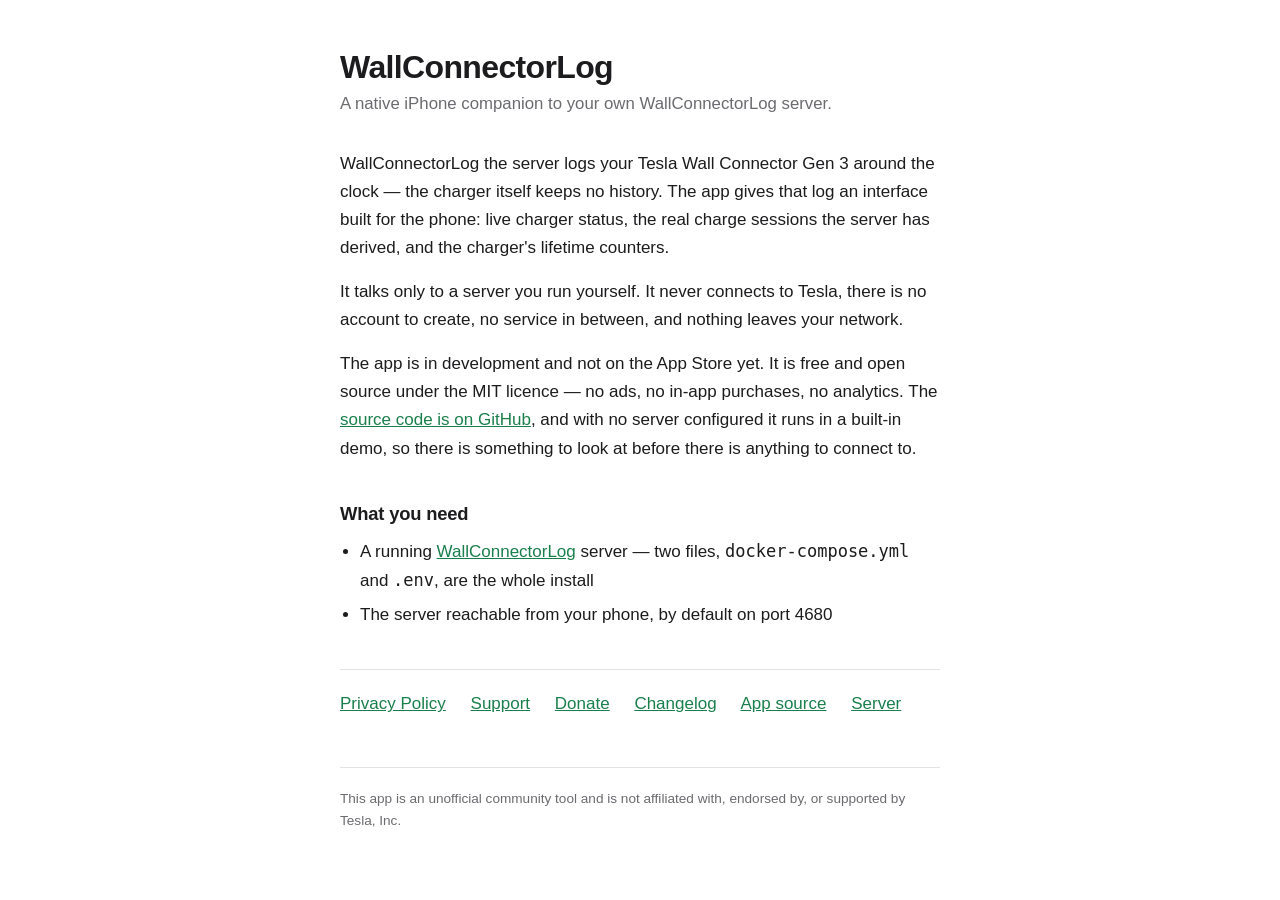
==== index.html @ 89d7c36f "Publish the landing, privacy, support, donate and changelog pages" ====
<!doctype html>
<html lang="en">
<head>
<meta charset="utf-8">
<meta name="viewport" content="width=device-width, initial-scale=1">
<title>WallConnectorLog</title>
<link rel="stylesheet" href="style.css">
</head>
<body>

<h1>WallConnectorLog</h1>
<p class="lede">A native iPhone companion to your own WallConnectorLog server.</p>

<p>WallConnectorLog the server logs your Tesla Wall Connector Gen 3 around the clock — the
charger itself keeps no history. The app gives that log an interface built for the phone: live
charger status, the real charge sessions the server has derived, and the charger's lifetime
counters.</p>

<p>It talks only to a server you run yourself. It never connects to Tesla, there is no account to
create, no service in between, and nothing leaves your network.</p>

<p>The app is in development and not on the App Store yet. It is free and open source under the
MIT licence — no ads, no in-app purchases, no analytics. The
<a href="https://github.com/mews-se/wallconnectorlog-ios">source code is on GitHub</a>, and with
no server configured it runs in a built-in demo, so there is something to look at before there is
anything to connect to.</p>

<h2>What you need</h2>
<ul>
  <li>A running <a href="https://github.com/mews-se/wallconnectorlog">WallConnectorLog</a> server
      — two files, <code>docker-compose.yml</code> and <code>.env</code>, are the whole
      install</li>
  <li>The server reachable from your phone, by default on port 4680</li>
</ul>

<nav>
  <a href="privacy/">Privacy Policy</a>
  <a href="support/">Support</a>
  <a href="donate/">Donate</a>
  <a href="changelog/">Changelog</a>
  <a href="https://github.com/mews-se/wallconnectorlog-ios">App source</a>
  <a href="https://github.com/mews-se/wallconnectorlog">Server</a>
</nav>

<footer>
This app is an unofficial community tool and is not affiliated with, endorsed by, or supported by
Tesla, Inc.
</footer>

</body>
</html>
---- style.css ----
:root {
  --bg: #ffffff;
  --fg: #1c1c1e;
  --muted: #6b6b70;
  --rule: #e3e3e6;
  --link: #1a7f4b;
}

@media (prefers-color-scheme: dark) {
  :root {
    --bg: #131315;
    --fg: #e8e8ea;
    --muted: #98989e;
    --rule: #2c2c30;
    --link: #4ec97f;
  }
}

* { box-sizing: border-box; }

body {
  margin: 0 auto;
  padding: 3rem 1.25rem 4rem;
  max-width: 40rem;
  background: var(--bg);
  color: var(--fg);
  font: 17px/1.65 -apple-system, BlinkMacSystemFont, "Segoe UI", Roboto, Helvetica, Arial, sans-serif;
  -webkit-text-size-adjust: 100%;
}

h1 {
  font-size: 2rem;
  line-height: 1.2;
  margin: 0 0 0.25rem;
  letter-spacing: -0.02em;
}

h2 {
  font-size: 1.15rem;
  margin: 2.25rem 0 0.5rem;
  letter-spacing: -0.01em;
}

p, ul { margin: 0 0 1rem; }
ul { padding-left: 1.25rem; }
li { margin-bottom: 0.4rem; }

a { color: var(--link); }
a:hover { text-decoration: none; }

.lede {
  color: var(--muted);
  font-size: 1.05rem;
  margin-bottom: 2rem;
}

.updated {
  color: var(--muted);
  font-size: 0.9rem;
  margin-bottom: 2rem;
}

nav {
  margin: 2.5rem 0 0;
  padding-top: 1.25rem;
  border-top: 1px solid var(--rule);
}

nav a { margin-right: 1.25rem; }

footer {
  margin-top: 3rem;
  padding-top: 1.25rem;
  border-top: 1px solid var(--rule);
  color: var(--muted);
  font-size: 0.85rem;
}
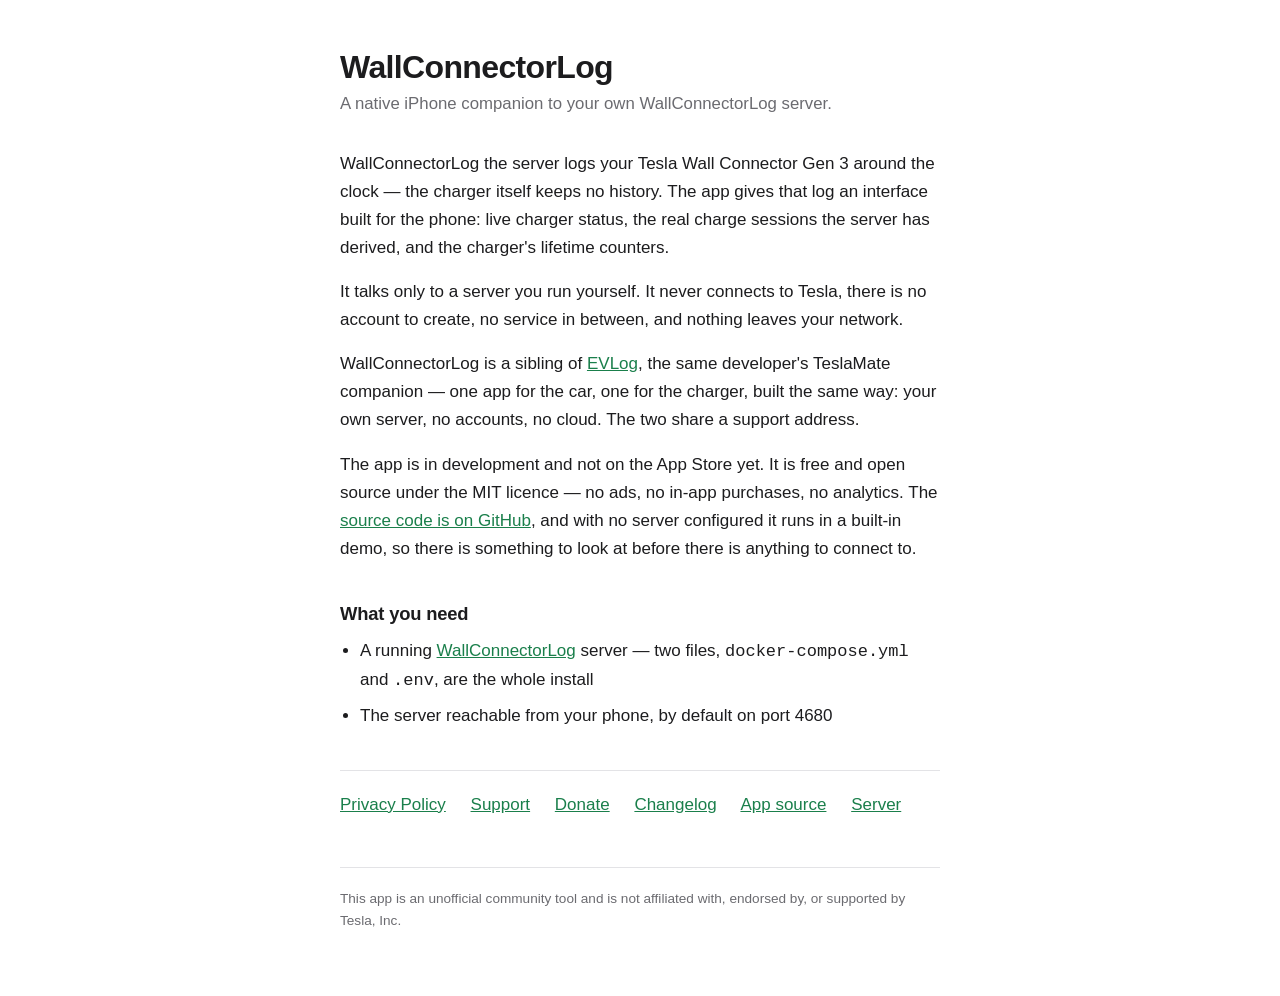
==== commit 82f855ca: "Share EVLog's support address and Swish code and say the apps are siblings" ====
--- a/index.html
+++ b/index.html
@@ -18,6 +18,10 @@
 
 <p>It talks only to a server you run yourself. It never connects to Tesla, there is no account to
 create, no service in between, and nothing leaves your network.</p>
+
+<p>WallConnectorLog is a sibling of <a href="https://mews-se.github.io/evlog-site/">EVLog</a>,
+the same developer's TeslaMate companion — one app for the car, one for the charger, built the
+same way: your own server, no accounts, no cloud. The two share a support address.</p>
 
 <p>The app is in development and not on the App Store yet. It is free and open source under the
 MIT licence — no ads, no in-app purchases, no analytics. The
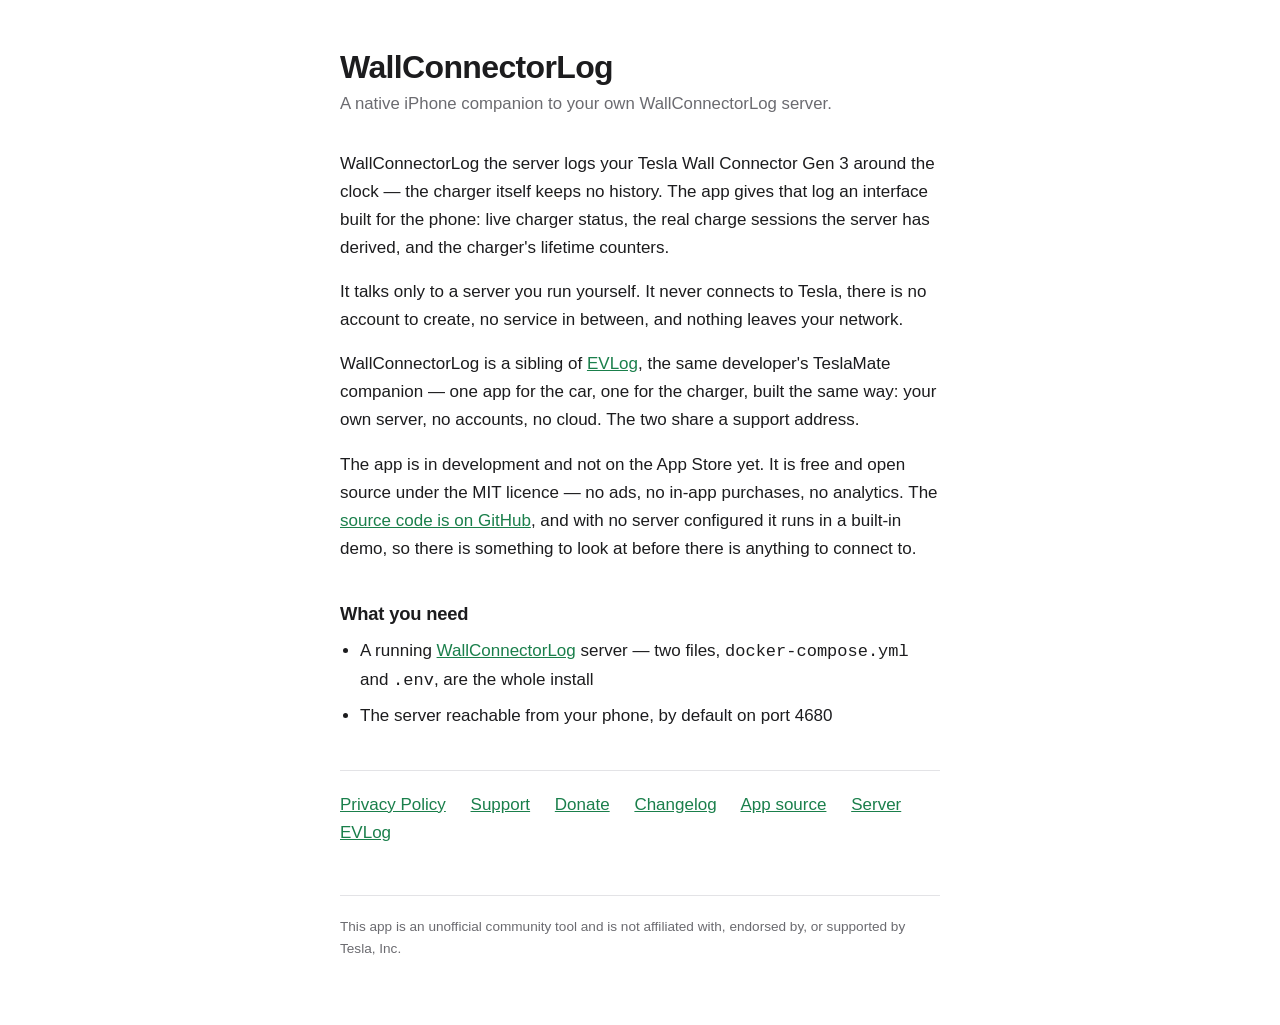
==== commit a12ff2bb: "Link the sibling site from the nav" ====
--- a/index.html
+++ b/index.html
@@ -44,6 +44,7 @@
   <a href="changelog/">Changelog</a>
   <a href="https://github.com/mews-se/wallconnectorlog-ios">App source</a>
   <a href="https://github.com/mews-se/wallconnectorlog">Server</a>
+  <a href="https://mews-se.github.io/evlog-site/">EVLog</a>
 </nav>
 
 <footer>
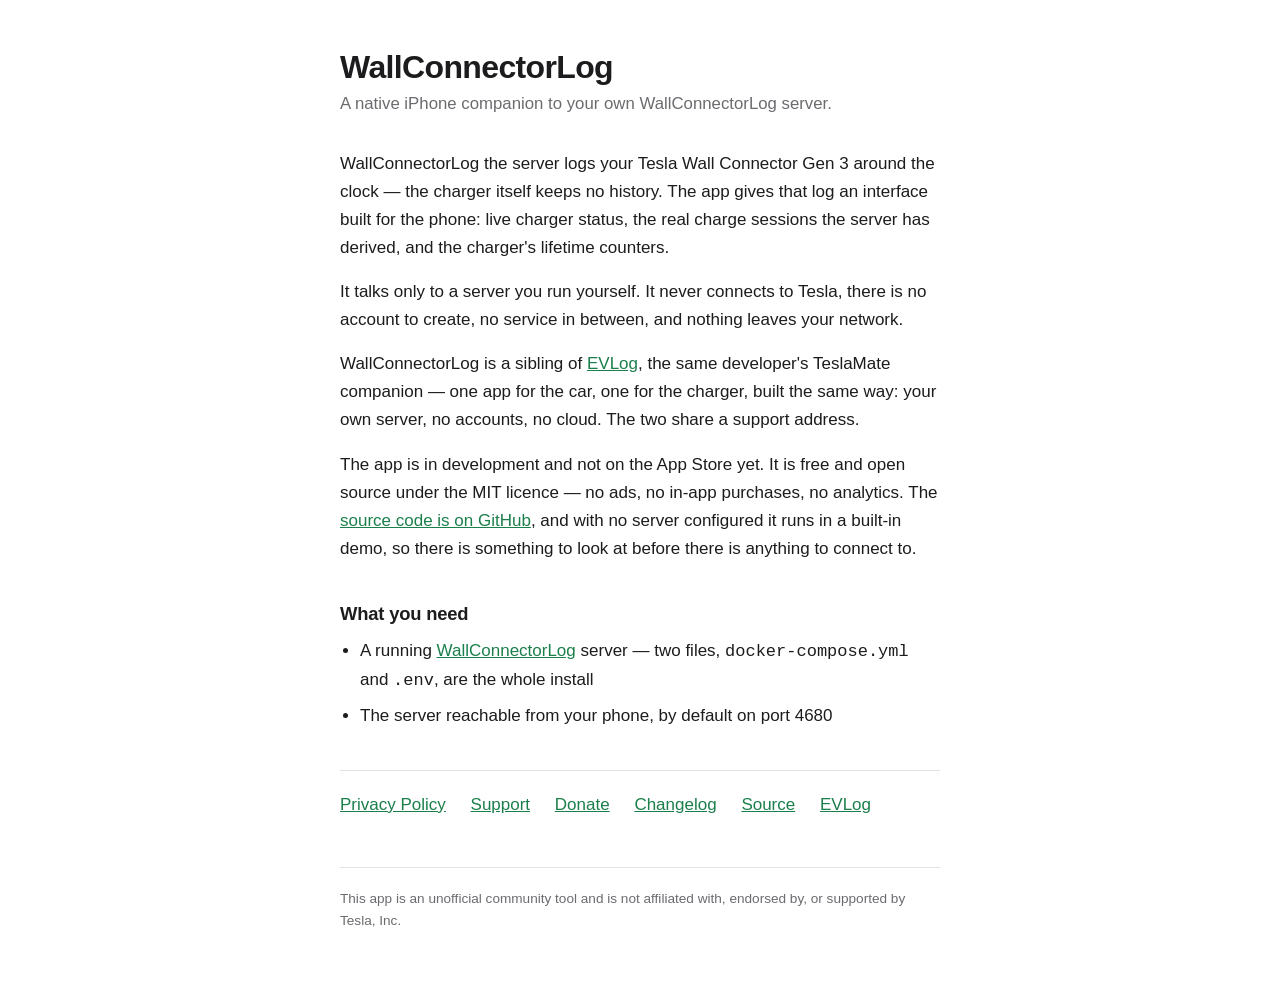
==== commit becc7bb0: "Keep one source link in the nav" ====
--- a/index.html
+++ b/index.html
@@ -42,8 +42,7 @@
   <a href="support/">Support</a>
   <a href="donate/">Donate</a>
   <a href="changelog/">Changelog</a>
-  <a href="https://github.com/mews-se/wallconnectorlog-ios">App source</a>
-  <a href="https://github.com/mews-se/wallconnectorlog">Server</a>
+  <a href="https://github.com/mews-se/wallconnectorlog-ios">Source</a>
   <a href="https://mews-se.github.io/evlog-site/">EVLog</a>
 </nav>
 
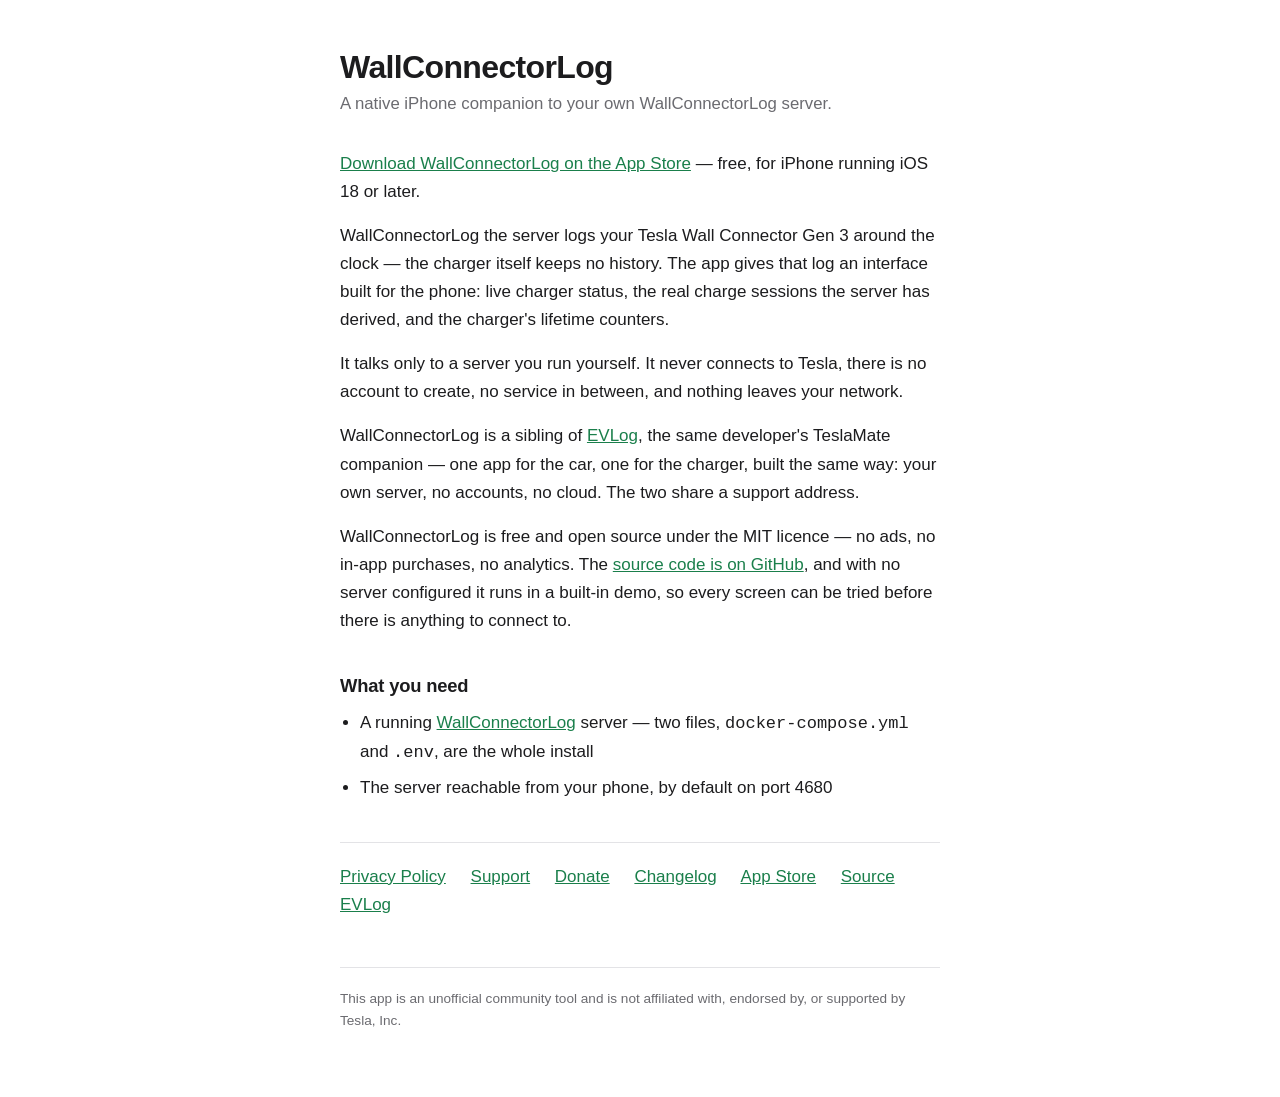
==== commit 6635dbaa: "Add 0.1 to the changelog and link the App Store" ====
--- a/index.html
+++ b/index.html
@@ -11,6 +11,9 @@
 <h1>WallConnectorLog</h1>
 <p class="lede">A native iPhone companion to your own WallConnectorLog server.</p>
 
+<p><a href="https://apps.apple.com/app/wallconnectorlog/id6807546205">Download WallConnectorLog on the App Store</a> —
+free, for iPhone running iOS 18 or later.</p>
+
 <p>WallConnectorLog the server logs your Tesla Wall Connector Gen 3 around the clock — the
 charger itself keeps no history. The app gives that log an interface built for the phone: live
 charger status, the real charge sessions the server has derived, and the charger's lifetime
@@ -23,11 +26,10 @@
 the same developer's TeslaMate companion — one app for the car, one for the charger, built the
 same way: your own server, no accounts, no cloud. The two share a support address.</p>
 
-<p>The app is in development and not on the App Store yet. It is free and open source under the
-MIT licence — no ads, no in-app purchases, no analytics. The
-<a href="https://github.com/mews-se/wallconnectorlog-ios">source code is on GitHub</a>, and with
-no server configured it runs in a built-in demo, so there is something to look at before there is
-anything to connect to.</p>
+<p>WallConnectorLog is free and open source under the MIT licence — no ads, no in-app purchases,
+no analytics. The <a href="https://github.com/mews-se/wallconnectorlog-ios">source code is on
+GitHub</a>, and with no server configured it runs in a built-in demo, so every screen can be
+tried before there is anything to connect to.</p>
 
 <h2>What you need</h2>
 <ul>
@@ -42,6 +44,7 @@
   <a href="support/">Support</a>
   <a href="donate/">Donate</a>
   <a href="changelog/">Changelog</a>
+  <a href="https://apps.apple.com/app/wallconnectorlog/id6807546205">App Store</a>
   <a href="https://github.com/mews-se/wallconnectorlog-ios">Source</a>
   <a href="https://mews-se.github.io/evlog-site/">EVLog</a>
 </nav>
